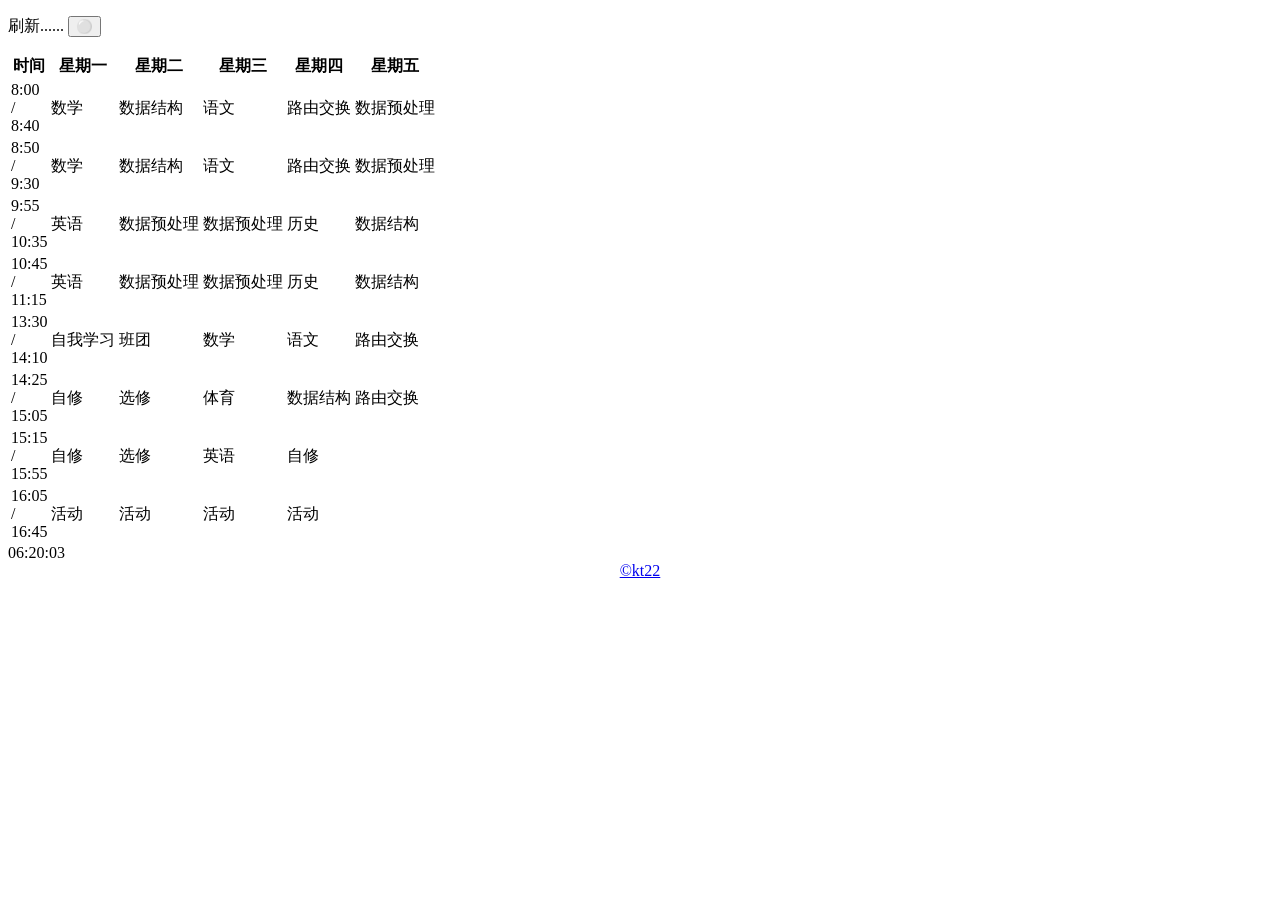
==== index.html @ 739aa8a9 "Update index.html" ====
<!DOCTYPE html>
<html>
	<head>
		<meta charset="utf-8" />
		<meta name="viewport" content="width=device-width, initial-scale=0.9, minimum-scale=0.5, maximum-scale=2.0, user-scalable=yes" /> 

		<title>课程表</title>
		<link rel="stylesheet" href="css/1.css">
		<link rel="icon" href="img/spider-logo 拷贝.png">
		<script src="js/classsche.js"></script>
		
		
		
	</head>
	<body>
		
		<div id="round">
			<div id="fontz"  ">
				    <p id="hitokoto"><span id="sx">刷新......</span>

<button id="fetchButton" onclick="fetchDataAndUpdateContent()">⚪</button></p>
					 

			</div>
		</div>
		<table>
			<thead>
				<tr>
					<th>时间</th>
					<th>星期一</th>
					<th>星期二</th>
					<th>星期三</th>
					<th>星期四</th>
					<th>星期五</th>
					
				</tr>
				<tr>
					<td class="time">8:00 <br />/<br>8:40</td>
					<td class="math">数学</td>
					<td class="java">数据结构</td>
					<td class="chinese" id="a2">语文</td>
					<td class="lan">路由交换</td>
					<td class="sql" id="a3">数据预处理</td>
				</tr>
				<tr>
					<td class="time">8:50<br />/<br>9:30</td>
					<td class="math">数学</td>
					<td class="java">数据结构</td>
					<td class="chinese" id="a2">语文</td>
					<td class="lan">路由交换</td>
					<td class="sql" id="a3">数据预处理</td>
				</tr>
				
				<tr>
					<td class="time"> 9:55 <br />/ <br />10:35</td>
					<td class="english">英语</td>
					<td class="sql" id="a3">数据预处理</td>
					<td class="sql" id="a3">数据预处理</td>
					<td class="history">历史</td>
					<td class="java">数据结构</td>
				</tr>
				
				<tr>
					<td class="time" id="noon">10:45 <br />/  <br>11:15</td>
					<td class="english">英语</td>
					<td class="sql" id="a3">数据预处理</td>
					<td class="sql" id="a3">数据预处理</td>
					<td class="history">历史</td>
					<td class="java">数据结构</td>
				</tr>
				
				<tr>
					<td class="time">13:30 <br />/ <br /> 14:10</td>
					<td class="web" id="a1">自我学习</td>
					<td class="fl">班团</td>
					<td class="math">数学</td>
					<td class="chinese" id="a2">语文</td>
					<td class="lan">路由交换</td>
				</tr>
				<tr>
					<td class="time">14:25 <br />/ <br> 15:05</td>
					<td class="zixiu">自修</td>
					<td class="fl">选修</td>
					<td class="pe">体育</td>
					<td class="java">数据结构</td>
					<td class="lan">路由交换</td>
				</tr>
				<tr>
					<td class="time">15:15 <br>/<br>15:55</td>
					<td class="zixiu">自修</td>
					<td class="classactive">选修</td>
					<td class="english">英语</td>
					<td class="zixiu">自修</td>
				</tr>
				<tr>
					<td class="time">16:05 <br>/<br>16:45</td>
					<td class="active">活动</td>
					<td class="active">活动</td>
					<td class="active">活动</td>
					<td class="active">活动</td>
				</tr>
			</thead>
		</table>
		
		<div id="times">
			<script>
				function updateClock() {
				  var now = new Date();
				  var hours = now.getHours();
				  var minutes = now.getMinutes();
				  var seconds = now.getSeconds();
				  
				  document.getElementById('times').textContent = formatTime(hours) + ":" + formatTime(minutes) + ":" + formatTime(seconds);
				}
				
				function formatTime(time) {
				  return time < 10 ? "0" + time : time;
				}
				
				setInterval(updateClock, 1000);
			</script>
		</div>
		<div id="ban" align = "center">
			<a href="https://github.com/nhege/sc" onmouseover="hideUrl(this)">&copy;kt22</a>
			
			
		</div>
	</body>
</html>
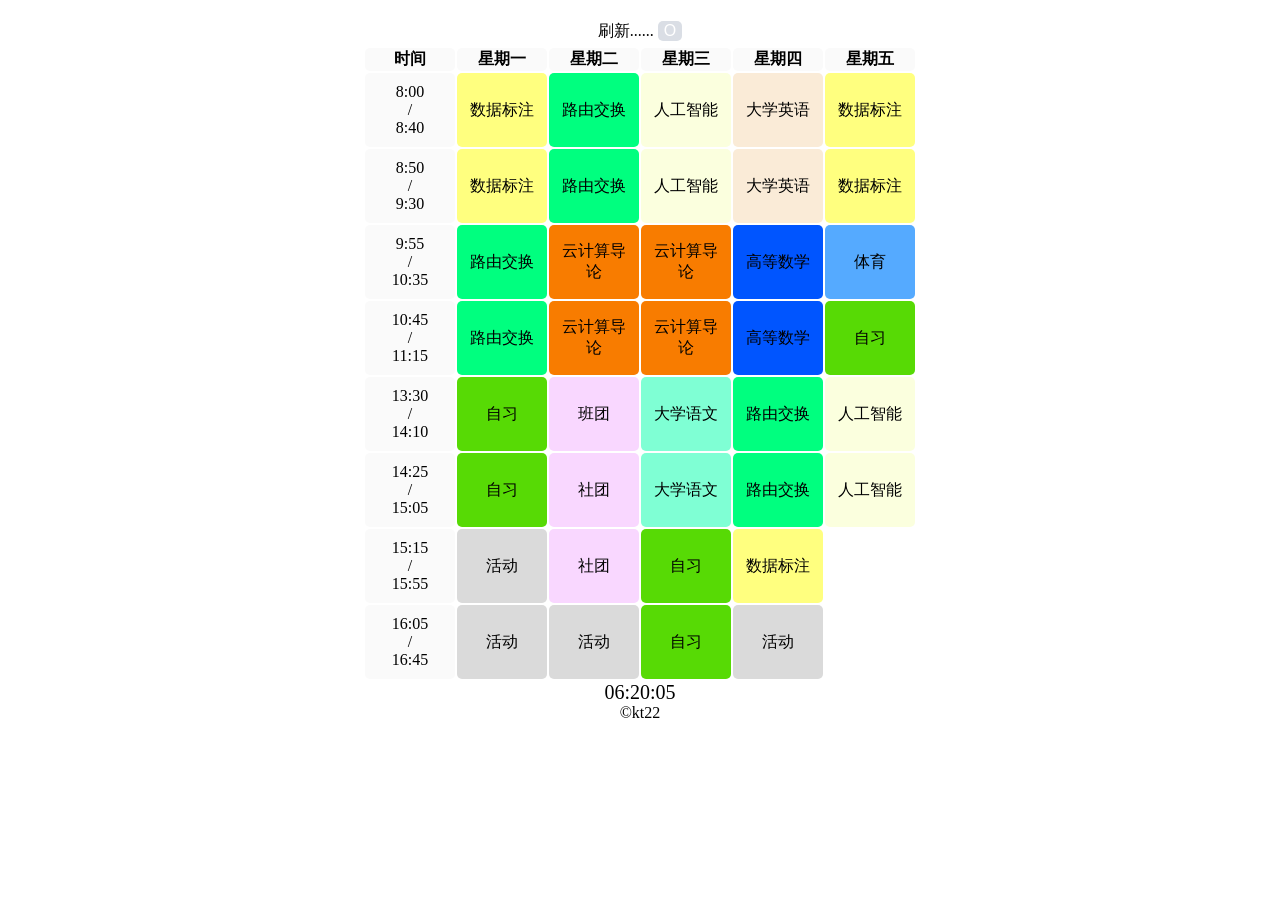
==== commit 2f6fd977: "1 1" ====
--- a/index.html
+++ b/index.html
@@ -18,7 +18,7 @@
 			<div id="fontz"  ">
 				    <p id="hitokoto"><span id="sx">刷新......</span>
 
-<button id="fetchButton" onclick="fetchDataAndUpdateContent()">⚪</button></p>
+<button id="fetchButton" onclick="fetchDataAndUpdateContent()">O</button></p>
 					 
 
 			</div>
@@ -36,67 +36,67 @@
 				</tr>
 				<tr>
 					<td class="time">8:00 <br />/<br>8:40</td>
-					<td class="math">数学</td>
-					<td class="java">数据结构</td>
-					<td class="chinese" id="a2">语文</td>
+					<td class="cache">数据标注</td>
 					<td class="lan">路由交换</td>
-					<td class="sql" id="a3">数据预处理</td>
+					<td class="ai" id="a2">人工智能</td>
+					<td class="english">大学英语</td>
+					<td class="cache" id="a3">数据标注</td>
 				</tr>
 				<tr>
 					<td class="time">8:50<br />/<br>9:30</td>
-					<td class="math">数学</td>
-					<td class="java">数据结构</td>
-					<td class="chinese" id="a2">语文</td>
+					<td class="cache">数据标注</td>
 					<td class="lan">路由交换</td>
-					<td class="sql" id="a3">数据预处理</td>
+					<td class="ai" id="a2">人工智能</td>
+					<td class="english">大学英语</td>
+					<td class="cache" id="a3">数据标注</td>
 				</tr>
 				
 				<tr>
 					<td class="time"> 9:55 <br />/ <br />10:35</td>
-					<td class="english">英语</td>
-					<td class="sql" id="a3">数据预处理</td>
-					<td class="sql" id="a3">数据预处理</td>
-					<td class="history">历史</td>
-					<td class="java">数据结构</td>
+					<td class="lan">路由交换</td>
+					<td class="aws" id="a3">云计算导论</td>
+					<td class="aws" id="a3">云计算导论</td>
+					<td class="math">高等数学</td>
+					<td class="pe">体育</td>
 				</tr>
 				
 				<tr>
 					<td class="time" id="noon">10:45 <br />/  <br>11:15</td>
-					<td class="english">英语</td>
-					<td class="sql" id="a3">数据预处理</td>
-					<td class="sql" id="a3">数据预处理</td>
-					<td class="history">历史</td>
-					<td class="java">数据结构</td>
+					<td class="lan">路由交换</td>
+					<td class="aws" id="a3">云计算导论</td>
+					<td class="aws" id="a3">云计算导论</td>
+					<td class="math">高等数学</td>
+					<td class="zixiu">自习</td>
 				</tr>
 				
 				<tr>
 					<td class="time">13:30 <br />/ <br /> 14:10</td>
-					<td class="web" id="a1">自我学习</td>
+					<td class="zixiu" id="a1">自习</td>
 					<td class="fl">班团</td>
-					<td class="math">数学</td>
-					<td class="chinese" id="a2">语文</td>
-					<td class="lan">路由交换</td>
+					<td class="chinese">大学语文</td>
+					<td class="lan" id="a2">路由交换</td>
+					<td class="ai">人工智能</td>
 				</tr>
 				<tr>
 					<td class="time">14:25 <br />/ <br> 15:05</td>
-					<td class="zixiu">自修</td>
-					<td class="fl">选修</td>
-					<td class="pe">体育</td>
-					<td class="java">数据结构</td>
-					<td class="lan">路由交换</td>
+					<td class="zixiu" id="a1">自习</td>
+					<td class="fl">社团</td>
+					<td class="chinese">大学语文</td>
+					<td class="lan" id="a2">路由交换</td>
+					<td class="ai">人工智能</td>
 				</tr>
 				<tr>
 					<td class="time">15:15 <br>/<br>15:55</td>
-					<td class="zixiu">自修</td>
-					<td class="classactive">选修</td>
-					<td class="english">英语</td>
-					<td class="zixiu">自修</td>
+					<td class="active">活动</td>
+					<td class="fl">社团</td>
+					<td class="zixiu">自习</td>
+					<td class="cache">数据标注</td>
 				</tr>
 				<tr>
 					<td class="time">16:05 <br>/<br>16:45</td>
 					<td class="active">活动</td>
 					<td class="active">活动</td>
-					<td class="active">活动</td>
+					<td class="zixiu">自习</td>
 					<td class="active">活动</td>
 				</tr>
 			</thead>
@@ -121,7 +121,7 @@
 			</script>
 		</div>
 		<div id="ban" align = "center">
-			<a href="https://github.com/nhege/sc" onmouseover="hideUrl(this)">&copy;kt22</a>
+			<a href="https://github.com/nhege/xiaoxu" onmouseover="hideUrl(this)">&copy;kt22</a>
 			
 			
 		</div>
--- a/css/1.css
+++ b/css/1.css
@@ -0,0 +1,120 @@
+td{
+	
+	padding: 10px;
+	text-align: center;
+	width: 70px;
+	border-radius: 5px;
+	font-family: "微软雅黑";
+	font-weight: 500;
+	
+}
+th{
+	background-color: #fafafa;
+	border-radius: 5px;
+}
+.time{
+	background-color: #fafafa;
+	transform: none;
+}
+table{
+	margin: auto;
+	
+	
+}
+td:nth-child(n+2):hover{
+	transform: scale(1.2);
+	transition-duration: 200ms;
+	color: #2b2b2b;
+}
+.web{
+	background-color: aqua;
+}
+.lan{
+	background-color: #00ff7f;
+}
+.english{
+	background-color: antiquewhite;
+}
+.chinese{
+	background-color: aquamarine;
+}
+.active{
+	background-color: #dadada;
+}
+.cache{
+	background-color: #ffff7f;
+}
+.fl{
+	background-color: #f9d7ff;
+}
+.classactive{
+	background-color: #aaffff;
+}
+.ai{
+	background-color: #fbffde;
+}
+.math{
+	background-color: #0055ff;
+}
+.pe{
+	background-color: #55aaff;
+}
+.aws{
+	background-color: #f87c00;
+}
+.zixiu{
+	background-color: #57da05;
+}
+#times{
+	text-align: center;
+	font-size: 20px;
+	
+}
+button{
+	border: 0;
+	outline: none;
+	background-color: transparent;
+	font-weight: 500;
+	font-size: 16px;
+}
+#round{
+	width: 100%;
+	height: 30px;
+	line-height: 30px;
+	border-radius: 5px;
+
+	
+}
+#fontz{
+	
+	white-space: nowrap;
+	width: max-content;
+	margin: auto;
+}
+a{
+	text-decoration: none;
+	color: #000;
+}
+/* 按钮基本样式 */
+#fetchButton {
+    
+    font-size: 16px; /* 文本大小 */
+    color: white; /* 文本颜色 */
+    background-color: #dadee5; /* 背景颜色 */
+    border: none; /* 移除边框 */
+    border-radius: 5px; /* 边角圆滑度 */
+    cursor: pointer; /* 鼠标悬停时指针形状 */
+    transition: background-color 0.3s ease; /* 背景色变化过渡效果 */
+	
+}
+
+/* 鼠标悬停于按钮上时的样式 */
+#fetchButton:hover {
+    background-color: #9d9d9d; /* 深蓝色背景 */
+}
+
+/* 按钮被按下时的样式 */
+#fetchButton:active {
+    background-color: #5e5e5e; /* 更深蓝色背景 */
+    transform: translateY(2px); /* 按钮轻微下移，增加点击感 */
+}
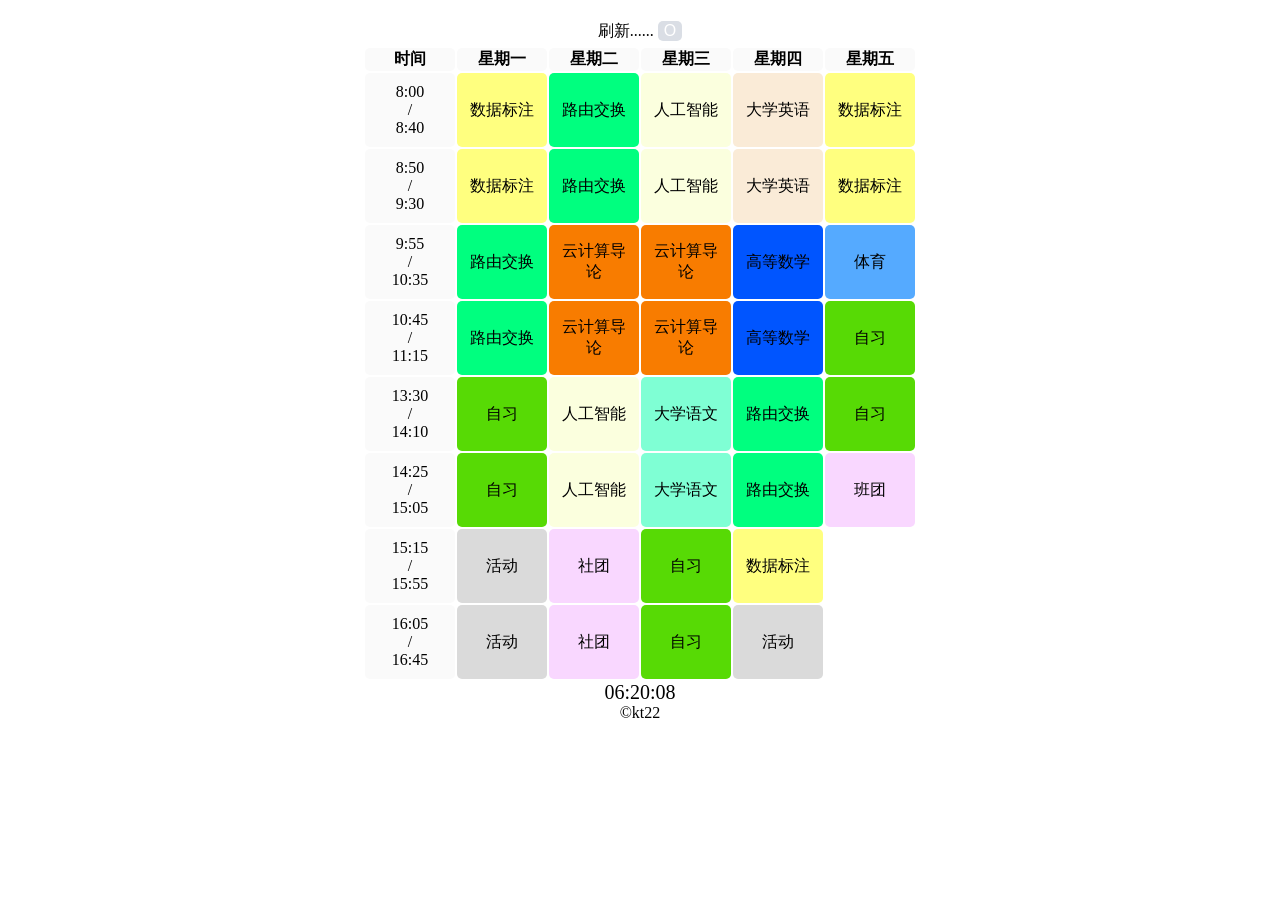
==== commit 44586454: "Add files via upload" ====
--- a/index.html
+++ b/index.html
@@ -16,10 +16,10 @@
 		
 		<div id="round">
 			<div id="fontz"  ">
-				    <p id="hitokoto"><span id="sx">刷新......</span>
-
+				    <p id="hitokoto"><span id="sx">刷新......</span>
+
 <button id="fetchButton" onclick="fetchDataAndUpdateContent()">O</button></p>
-					 
+					 
 
 			</div>
 		</div>
@@ -72,18 +72,18 @@
 				<tr>
 					<td class="time">13:30 <br />/ <br /> 14:10</td>
 					<td class="zixiu" id="a1">自习</td>
-					<td class="fl">班团</td>
+					<td class="ai">人工智能</td>
 					<td class="chinese">大学语文</td>
 					<td class="lan" id="a2">路由交换</td>
-					<td class="ai">人工智能</td>
+					<td class="zixiu">自习</td>
 				</tr>
 				<tr>
 					<td class="time">14:25 <br />/ <br> 15:05</td>
 					<td class="zixiu" id="a1">自习</td>
-					<td class="fl">社团</td>
+					<td class="ai">人工智能</td>
 					<td class="chinese">大学语文</td>
 					<td class="lan" id="a2">路由交换</td>
-					<td class="ai">人工智能</td>
+					<td class="fl">班团</td>
 				</tr>
 				<tr>
 					<td class="time">15:15 <br>/<br>15:55</td>
@@ -95,7 +95,7 @@
 				<tr>
 					<td class="time">16:05 <br>/<br>16:45</td>
 					<td class="active">活动</td>
-					<td class="active">活动</td>
+					<td class="fl">社团</td>
 					<td class="zixiu">自习</td>
 					<td class="active">活动</td>
 				</tr>
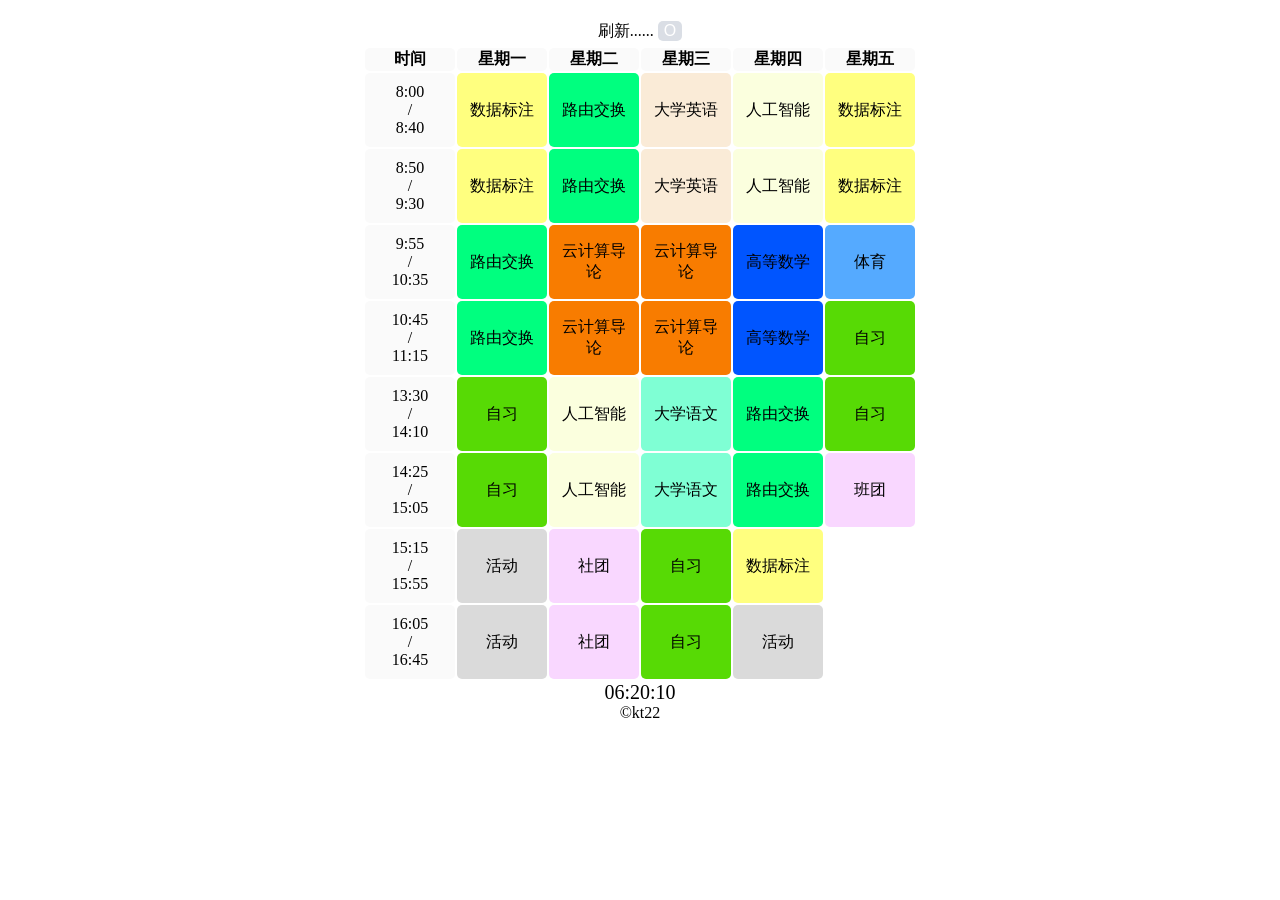
==== commit cc56e91b: "Update index.html 1" ====
--- a/index.html
+++ b/index.html
@@ -16,10 +16,10 @@
 		
 		<div id="round">
 			<div id="fontz"  ">
-				    <p id="hitokoto"><span id="sx">刷新......</span>
-
+				    <p id="hitokoto"><span id="sx">刷新......</span>
+
 <button id="fetchButton" onclick="fetchDataAndUpdateContent()">O</button></p>
-					 
+					 
 
 			</div>
 		</div>
@@ -38,16 +38,16 @@
 					<td class="time">8:00 <br />/<br>8:40</td>
 					<td class="cache">数据标注</td>
 					<td class="lan">路由交换</td>
-					<td class="ai" id="a2">人工智能</td>
-					<td class="english">大学英语</td>
+					<td class="english" id="a2">大学英语</td>
+					<td class="ai">人工智能</td>
 					<td class="cache" id="a3">数据标注</td>
 				</tr>
 				<tr>
 					<td class="time">8:50<br />/<br>9:30</td>
 					<td class="cache">数据标注</td>
 					<td class="lan">路由交换</td>
-					<td class="ai" id="a2">人工智能</td>
-					<td class="english">大学英语</td>
+					<td class="english" id="a2">大学英语</td>
+					<td class="ai">人工智能</td>
 					<td class="cache" id="a3">数据标注</td>
 				</tr>
 				
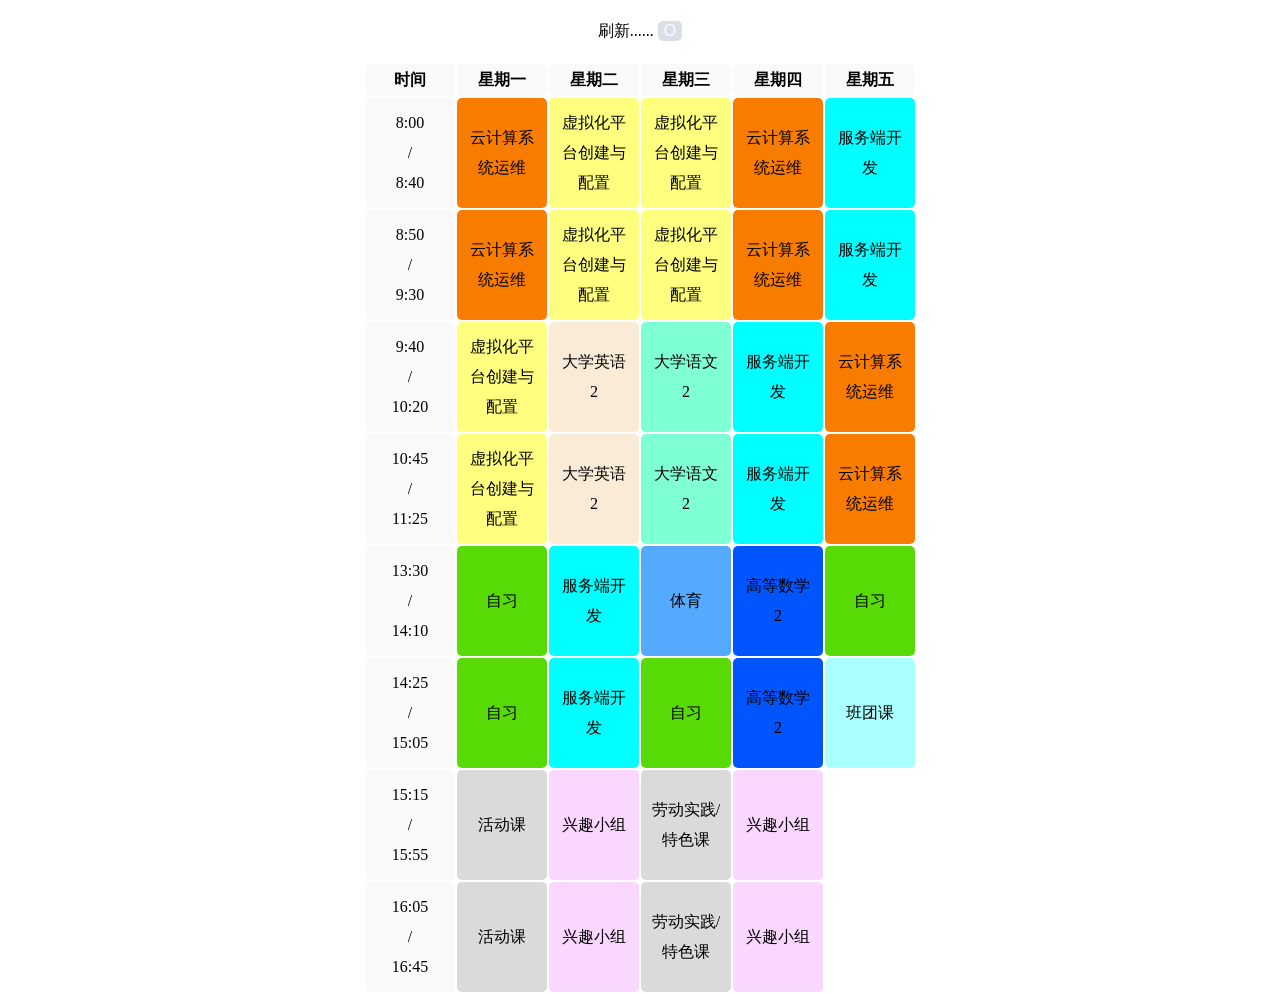
==== commit 739d7ae3: "Add files via upload" ====
--- a/index.html
+++ b/index.html
@@ -8,13 +8,10 @@
 		<link rel="stylesheet" href="css/1.css">
 		<link rel="icon" href="img/spider-logo 拷贝.png">
 		<script src="js/classsche.js"></script>
-		
-		
-		
 	</head>
 	<body>
-		
-		<div id="round">
+	
+	<div id="round">
 			<div id="fontz"  ">
 				    <p id="hitokoto"><span id="sx">刷新......</span>
 
@@ -22,7 +19,6 @@
 					 
 
 			</div>
-		</div>
 		<table>
 			<thead>
 				<tr>
@@ -32,98 +28,70 @@
 					<th>星期三</th>
 					<th>星期四</th>
 					<th>星期五</th>
-					
 				</tr>
 				<tr>
 					<td class="time">8:00 <br />/<br>8:40</td>
-					<td class="cache">数据标注</td>
-					<td class="lan">路由交换</td>
-					<td class="english" id="a2">大学英语</td>
-					<td class="ai">人工智能</td>
-					<td class="cache" id="a3">数据标注</td>
+					<td class="aws">云计算系统运维</td>
+					<td class="cache">虚拟化平台创建与配置</td>
+					<td class="cache">虚拟化平台创建与配置</td>
+					<td class="aws">云计算系统运维</td>
+					<td class="web">服务端开发</td>
 				</tr>
 				<tr>
 					<td class="time">8:50<br />/<br>9:30</td>
-					<td class="cache">数据标注</td>
-					<td class="lan">路由交换</td>
-					<td class="english" id="a2">大学英语</td>
-					<td class="ai">人工智能</td>
-					<td class="cache" id="a3">数据标注</td>
+					<td class="aws">云计算系统运维</td>
+					<td class="cache">虚拟化平台创建与配置</td>
+					<td class="cache">虚拟化平台创建与配置</td>
+					<td class="aws">云计算系统运维</td>
+					<td class="web">服务端开发</td>
 				</tr>
-				
 				<tr>
-					<td class="time"> 9:55 <br />/ <br />10:35</td>
-					<td class="lan">路由交换</td>
-					<td class="aws" id="a3">云计算导论</td>
-					<td class="aws" id="a3">云计算导论</td>
-					<td class="math">高等数学</td>
+					<td class="time">9:40 <br />/ <br />10:20</td>
+					<td class="cache">虚拟化平台创建与配置</td>
+					<td class="english">大学英语 2</td>
+					<td class="chinese">大学语文 2</td>
+					<td class="web">服务端开发</td>
+					<td class="aws">云计算系统运维</td>
+				</tr>
+				<tr>
+					<td class="time">10:45 <br />/  <br>11:25</td>
+					<td class="cache">虚拟化平台创建与配置</td>
+					<td class="english">大学英语 2</td>
+					<td class="chinese">大学语文 2</td>
+					<td class="web">服务端开发</td>
+					<td class="aws">云计算系统运维</td>
+				</tr>
+				<tr>
+					<td class="time">13:30 <br />/ <br />14:10</td>
+					<td class="zixiu">自习</td>
+					<td class="web">服务端开发</td>
 					<td class="pe">体育</td>
-				</tr>
-				
-				<tr>
-					<td class="time" id="noon">10:45 <br />/  <br>11:15</td>
-					<td class="lan">路由交换</td>
-					<td class="aws" id="a3">云计算导论</td>
-					<td class="aws" id="a3">云计算导论</td>
-					<td class="math">高等数学</td>
-					<td class="zixiu">自习</td>
-				</tr>
-				
-				<tr>
-					<td class="time">13:30 <br />/ <br /> 14:10</td>
-					<td class="zixiu" id="a1">自习</td>
-					<td class="ai">人工智能</td>
-					<td class="chinese">大学语文</td>
-					<td class="lan" id="a2">路由交换</td>
+					<td class="math">高等数学 2</td>
 					<td class="zixiu">自习</td>
 				</tr>
 				<tr>
 					<td class="time">14:25 <br />/ <br> 15:05</td>
-					<td class="zixiu" id="a1">自习</td>
-					<td class="ai">人工智能</td>
-					<td class="chinese">大学语文</td>
-					<td class="lan" id="a2">路由交换</td>
-					<td class="fl">班团</td>
+					<td class="zixiu">自习</td>
+					<td class="web">服务端开发</td>
+					<td class="zixiu">自习</td>
+					<td class="math">高等数学 2</td>
+					<td class="classactive">班团课</td>
 				</tr>
 				<tr>
 					<td class="time">15:15 <br>/<br>15:55</td>
-					<td class="active">活动</td>
-					<td class="fl">社团</td>
-					<td class="zixiu">自习</td>
-					<td class="cache">数据标注</td>
+					<td class="active">活动课</td>
+					<td class="fl">兴趣小组</td>
+					<td class="active">劳动实践/特色课</td>
+					<td class="fl">兴趣小组</td>
 				</tr>
 				<tr>
 					<td class="time">16:05 <br>/<br>16:45</td>
-					<td class="active">活动</td>
-					<td class="fl">社团</td>
-					<td class="zixiu">自习</td>
-					<td class="active">活动</td>
+					<td class="active">活动课</td>
+					<td class="fl">兴趣小组</td>
+					<td class="active">劳动实践/特色课</td>
+					<td class="fl">兴趣小组</td>
 				</tr>
 			</thead>
 		</table>
-		
-		<div id="times">
-			<script>
-				function updateClock() {
-				  var now = new Date();
-				  var hours = now.getHours();
-				  var minutes = now.getMinutes();
-				  var seconds = now.getSeconds();
-				  
-				  document.getElementById('times').textContent = formatTime(hours) + ":" + formatTime(minutes) + ":" + formatTime(seconds);
-				}
-				
-				function formatTime(time) {
-				  return time < 10 ? "0" + time : time;
-				}
-				
-				setInterval(updateClock, 1000);
-			</script>
-		</div>
-		<div id="ban" align = "center">
-			<a href="https://github.com/nhege/xiaoxu" onmouseover="hideUrl(this)">&copy;kt22</a>
-			
-			
-		</div>
 	</body>
 </html>
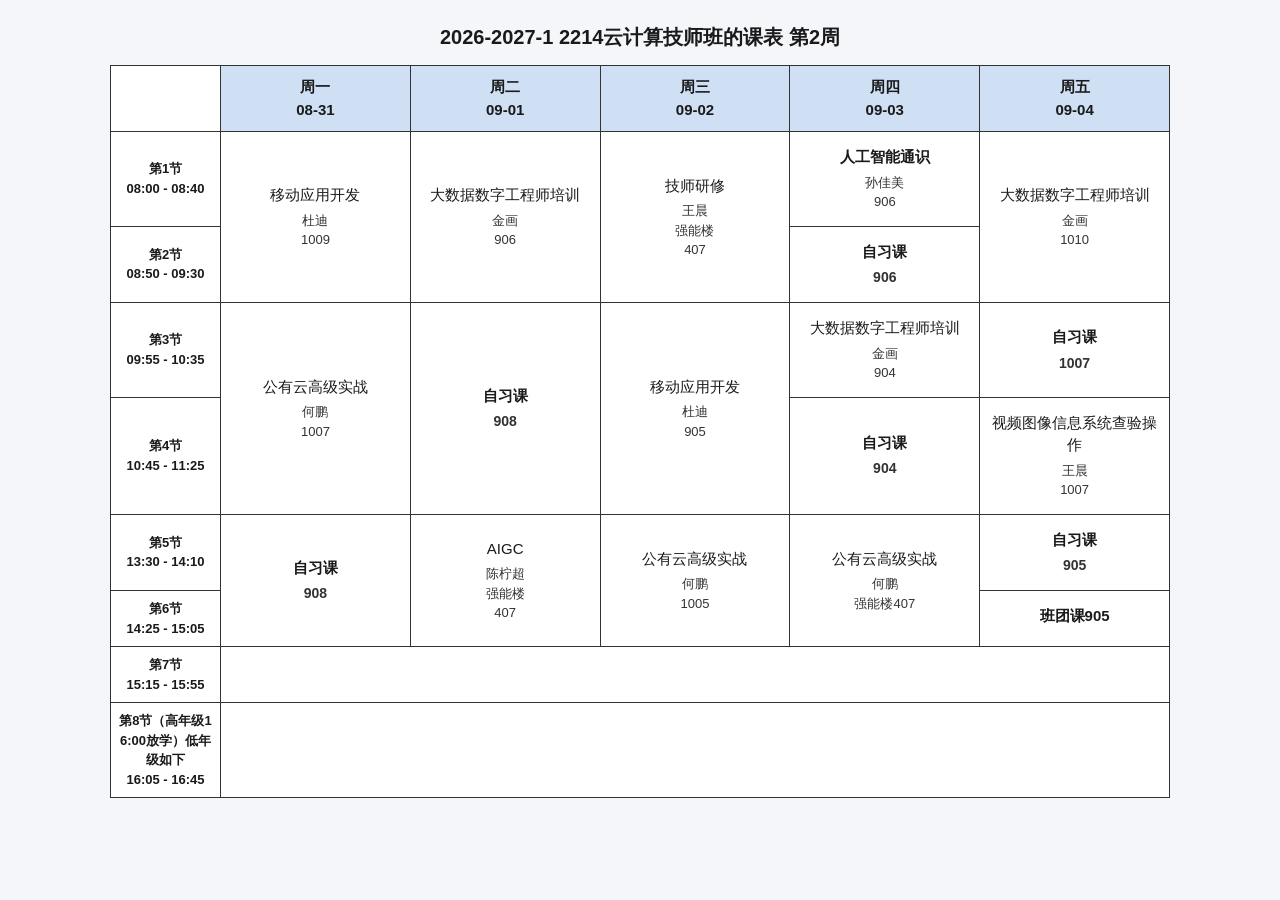
==== commit 7a416aa3: "Rename 课表.html to index.html" ====
--- a/index.html
+++ b/index.html
@@ -1,97 +1,203 @@
-<!DOCTYPE html>
-<html>
-	<head>
-		<meta charset="utf-8" />
-		<meta name="viewport" content="width=device-width, initial-scale=0.9, minimum-scale=0.5, maximum-scale=2.0, user-scalable=yes" /> 
-
-		<title>课程表</title>
-		<link rel="stylesheet" href="css/1.css">
-		<link rel="icon" href="img/spider-logo 拷贝.png">
-		<script src="js/classsche.js"></script>
-	</head>
-	<body>
-	
-	<div id="round">
-			<div id="fontz"  ">
-				    <p id="hitokoto"><span id="sx">刷新......</span>
-
-<button id="fetchButton" onclick="fetchDataAndUpdateContent()">O</button></p>
-					 
-
-			</div>
-		<table>
-			<thead>
-				<tr>
-					<th>时间</th>
-					<th>星期一</th>
-					<th>星期二</th>
-					<th>星期三</th>
-					<th>星期四</th>
-					<th>星期五</th>
-				</tr>
-				<tr>
-					<td class="time">8:00 <br />/<br>8:40</td>
-					<td class="aws">云计算系统运维</td>
-					<td class="cache">虚拟化平台创建与配置</td>
-					<td class="cache">虚拟化平台创建与配置</td>
-					<td class="aws">云计算系统运维</td>
-					<td class="web">服务端开发</td>
-				</tr>
-				<tr>
-					<td class="time">8:50<br />/<br>9:30</td>
-					<td class="aws">云计算系统运维</td>
-					<td class="cache">虚拟化平台创建与配置</td>
-					<td class="cache">虚拟化平台创建与配置</td>
-					<td class="aws">云计算系统运维</td>
-					<td class="web">服务端开发</td>
-				</tr>
-				<tr>
-					<td class="time">9:40 <br />/ <br />10:20</td>
-					<td class="cache">虚拟化平台创建与配置</td>
-					<td class="english">大学英语 2</td>
-					<td class="chinese">大学语文 2</td>
-					<td class="web">服务端开发</td>
-					<td class="aws">云计算系统运维</td>
-				</tr>
-				<tr>
-					<td class="time">10:45 <br />/  <br>11:25</td>
-					<td class="cache">虚拟化平台创建与配置</td>
-					<td class="english">大学英语 2</td>
-					<td class="chinese">大学语文 2</td>
-					<td class="web">服务端开发</td>
-					<td class="aws">云计算系统运维</td>
-				</tr>
-				<tr>
-					<td class="time">13:30 <br />/ <br />14:10</td>
-					<td class="zixiu">自习</td>
-					<td class="web">服务端开发</td>
-					<td class="pe">体育</td>
-					<td class="math">高等数学 2</td>
-					<td class="zixiu">自习</td>
-				</tr>
-				<tr>
-					<td class="time">14:25 <br />/ <br> 15:05</td>
-					<td class="zixiu">自习</td>
-					<td class="web">服务端开发</td>
-					<td class="zixiu">自习</td>
-					<td class="math">高等数学 2</td>
-					<td class="classactive">班团课</td>
-				</tr>
-				<tr>
-					<td class="time">15:15 <br>/<br>15:55</td>
-					<td class="active">活动课</td>
-					<td class="fl">兴趣小组</td>
-					<td class="active">劳动实践/特色课</td>
-					<td class="fl">兴趣小组</td>
-				</tr>
-				<tr>
-					<td class="time">16:05 <br>/<br>16:45</td>
-					<td class="active">活动课</td>
-					<td class="fl">兴趣小组</td>
-					<td class="active">劳动实践/特色课</td>
-					<td class="fl">兴趣小组</td>
-				</tr>
-			</thead>
-		</table>
-	</body>
-</html>
+<!DOCTYPE html>
+<html lang="zh-CN">
+<head>
+<meta charset="UTF-8">
+<meta name="viewport" content="width=device-width, initial-scale=1.0">
+<title>2026-2027-1 课表</title>
+<style>
+  * { margin: 0; padding: 0; box-sizing: border-box; }
+  body {
+    font-family: "Microsoft YaHei", "PingFang SC", sans-serif;
+    background: #f5f6fa;
+    display: flex;
+    justify-content: center;
+    padding: 24px 12px;
+    color: #1a1a1a;
+  }
+  .wrap { width: 100%; max-width: 1060px; }
+  h1 {
+    text-align: center;
+    font-size: 20px;
+    font-weight: 600;
+    margin-bottom: 14px;
+  }
+  table {
+    width: 100%;
+    border-collapse: collapse;
+    background: #fff;
+    table-layout: fixed;
+  }
+  th, td {
+    border: 1px solid #333;
+    text-align: center;
+    vertical-align: middle;
+    padding: 8px 6px;
+    font-size: 14px;
+    line-height: 1.5;
+    word-break: break-all;
+  }
+  thead th {
+    background: #cfe0f5;
+    font-weight: 600;
+    font-size: 15px;
+    padding: 10px 6px;
+  }
+  .period {
+    width: 110px;
+    background: #fff;
+    font-weight: 600;
+    font-size: 13px;
+  }
+  .course { padding: 14px 8px; }
+  .course .name { font-size: 15px; margin-bottom: 4px; }
+  .course .teacher { font-size: 13px; color: #333; }
+  .course .room { font-size: 13px; color: #333; }
+  .course .room.b { font-weight: 700; font-size: 14px; }
+  .course .t { font-weight: 700; }
+  .empty { background: #fff; }
+</style>
+</head>
+<body>
+<div class="wrap">
+  <h1>2026-2027-1 2214云计算技师班的课表 第2周</h1>
+  <table>
+    <thead>
+      <tr>
+        <th class="period"></th>
+        <th>周一<br>08-31</th>
+        <th>周二<br>09-01</th>
+        <th>周三<br>09-02</th>
+        <th>周四<br>09-03</th>
+        <th>周五<br>09-04</th>
+      </tr>
+    </thead>
+    <tbody>
+      <!-- 第1节 / 第2节 -->
+      <tr>
+        <td class="period">第1节<br>08:00 - 08:40</td>
+        <td class="course" rowspan="2">
+          <div class="name">移动应用开发</div>
+          <div class="teacher">杜迪</div>
+          <div class="room">1009</div>
+        </td>
+        <td class="course" rowspan="2">
+          <div class="name">大数据数字工程师培训</div>
+          <div class="teacher">金画</div>
+          <div class="room">906</div>
+        </td>
+        <td class="course" rowspan="2">
+          <div class="name">技师研修</div>
+          <div class="teacher">王晨</div>
+          <div class="teacher">强能楼</div>
+          <div class="room">407</div>
+        </td>
+        <td class="course">
+          <div class="name t">人工智能通识</div>
+          <div class="teacher">孙佳美</div>
+          <div class="room">906</div>
+        </td>
+        <td class="course" rowspan="2">
+          <div class="name">大数据数字工程师培训</div>
+          <div class="teacher">金画</div>
+          <div class="room">1010</div>
+        </td>
+      </tr>
+      <tr>
+        <td class="period">第2节<br>08:50 - 09:30</td>
+        <td class="course">
+          <div class="name t">自习课</div>
+          <div class="room b">906</div>
+        </td>
+      </tr>
+
+      <!-- 第3节 / 第4节 -->
+      <tr>
+        <td class="period">第3节<br>09:55 - 10:35</td>
+        <td class="course" rowspan="2">
+          <div class="name">公有云高级实战</div>
+          <div class="teacher">何鹏</div>
+          <div class="room">1007</div>
+        </td>
+        <td class="course" rowspan="2">
+          <div class="name t">自习课</div>
+          <div class="room b">908</div>
+        </td>
+        <td class="course" rowspan="2">
+          <div class="name">移动应用开发</div>
+          <div class="teacher">杜迪</div>
+          <div class="room">905</div>
+        </td>
+        <td class="course">
+          <div class="name">大数据数字工程师培训</div>
+          <div class="teacher">金画</div>
+          <div class="room">904</div>
+        </td>
+        <td class="course">
+          <div class="name t">自习课</div>
+          <div class="room b">1007</div>
+        </td>
+      </tr>
+      <tr>
+        <td class="period">第4节<br>10:45 - 11:25</td>
+        <td class="course">
+          <div class="name t">自习课</div>
+          <div class="room b">904</div>
+        </td>
+        <td class="course">
+          <div class="name">视频图像信息系统查验操作</div>
+          <div class="teacher">王晨</div>
+          <div class="room">1007</div>
+        </td>
+      </tr>
+
+      <!-- 第5节 / 第6节 -->
+      <tr>
+        <td class="period">第5节<br>13:30 - 14:10</td>
+        <td class="course" rowspan="2">
+          <div class="name t">自习课</div>
+          <div class="room b">908</div>
+        </td>
+        <td class="course" rowspan="2">
+          <div class="name">AIGC</div>
+          <div class="teacher">陈柠超</div>
+          <div class="teacher">强能楼</div>
+          <div class="room">407</div>
+        </td>
+        <td class="course" rowspan="2">
+          <div class="name">公有云高级实战</div>
+          <div class="teacher">何鹏</div>
+          <div class="room">1005</div>
+        </td>
+        <td class="course" rowspan="2">
+          <div class="name">公有云高级实战</div>
+          <div class="teacher">何鹏</div>
+          <div class="teacher">强能楼407</div>
+        </td>
+        <td class="course">
+          <div class="name t">自习课</div>
+          <div class="room b">905</div>
+        </td>
+      </tr>
+      <tr>
+        <td class="period">第6节<br>14:25 - 15:05</td>
+        <td class="course">
+          <div class="name t">班团课905</div>
+        </td>
+      </tr>
+
+      <!-- 第7节 -->
+      <tr>
+        <td class="period">第7节<br>15:15 - 15:55</td>
+        <td class="empty" colspan="5"></td>
+      </tr>
+
+      <!-- 第8节 -->
+      <tr>
+        <td class="period">第8节（高年级16:00放学）低年级如下<br>16:05 - 16:45</td>
+        <td class="empty" colspan="5"></td>
+      </tr>
+    </tbody>
+  </table>
+</div>
+</body>
+</html>
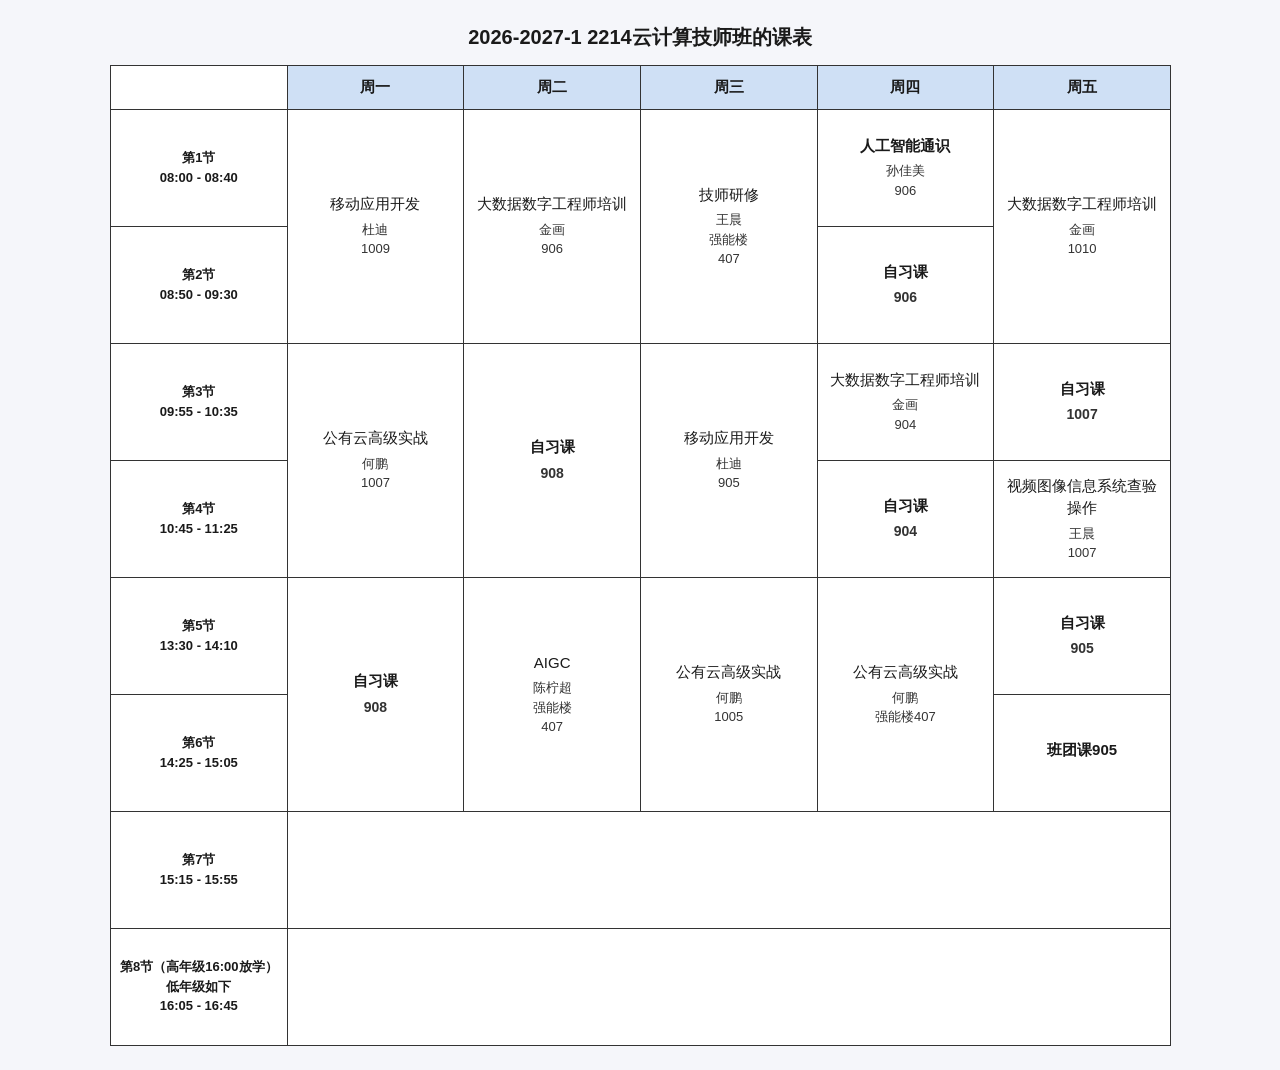
==== commit 9558ca07: "Rename 课表.html to index.html" ====
--- a/index.html
+++ b/index.html
@@ -43,7 +43,6 @@
     padding: 10px 6px;
   }
   .period {
-    width: 110px;
     background: #fff;
     font-weight: 600;
     font-size: 13px;
@@ -55,20 +54,28 @@
   .course .room.b { font-weight: 700; font-size: 14px; }
   .course .t { font-weight: 700; }
   .empty { background: #fff; }
+  /* 手柄默认透明隐藏，悬停到边线附近时光标变为对应方向的拉伸箭头 */
+  td, th { position: relative; }
+  .rs-handle { position: absolute; z-index: 5; touch-action: none; }
+  .rs-handle.e { top: 0; right: -5px; width: 11px; height: 100%; cursor: ew-resize; }
+  .rs-handle.s { bottom: -5px; left: 0; width: 100%; height: 11px; cursor: ns-resize; }
+  .rs-handle.se { right: -5px; bottom: -5px; width: 15px; height: 15px; cursor: nwse-resize; }
+  body.resizing { user-select: none; cursor: inherit; }
+  .rs-line { position: fixed; z-index: 99; background: #4a90d9; pointer-events: none; display: none; }
 </style>
 </head>
 <body>
 <div class="wrap">
-  <h1>2026-2027-1 2214云计算技师班的课表 第2周</h1>
+  <h1>2026-2027-1 2214云计算技师班的课表</h1>
   <table>
     <thead>
       <tr>
         <th class="period"></th>
-        <th>周一<br>08-31</th>
-        <th>周二<br>09-01</th>
-        <th>周三<br>09-02</th>
-        <th>周四<br>09-03</th>
-        <th>周五<br>09-04</th>
+        <th>周一</th>
+        <th>周二</th>
+        <th>周三</th>
+        <th>周四</th>
+        <th>周五</th>
       </tr>
     </thead>
     <tbody>
@@ -199,5 +206,106 @@
     </tbody>
   </table>
 </div>
+<script>
+(function () {
+  const table = document.querySelector('table');
+  const rows = table.rows;
+
+  // 统一初始尺寸：所有列等宽；正文行统一为内容所需的最大行高（跨两节的格子即为两倍行高，也相互统一）
+  const nCols = [...rows[0].cells].reduce((s, c) => s + c.colSpan, 0);
+  const colW = table.clientWidth / nCols;
+  const cg = document.createElement('colgroup');
+  for (let i = 0; i < nCols; i++) {
+    const c = document.createElement('col');
+    c.style.width = colW + 'px';
+    cg.appendChild(c);
+  }
+  table.insertBefore(cg, table.firstChild);
+  const colEls = cg.children;
+
+  // 列宽生效后按内容测出统一行高，固定为像素值（作为拖拽的基础），再给每个格子加 右边(e) / 下边(s) / 右下角(se) 手柄
+  let headH = 0, bodyH = 0;
+  for (const tr of rows) {
+    const h = tr.getBoundingClientRect().height;
+    if (tr.parentElement.tagName === 'THEAD') headH = Math.max(headH, h);
+    else bodyH = Math.max(bodyH, h);
+  }
+  for (const tr of rows) {
+    tr.style.height = (tr.parentElement.tagName === 'THEAD' ? headH : bodyH) + 'px';
+    for (const cell of tr.cells) {
+      for (const dir of ['e', 's', 'se']) {
+        const h = document.createElement('div');
+        h.className = 'rs-handle ' + dir;
+        cell.appendChild(h);
+        h.addEventListener('pointerdown', e => startDrag(e, dir, cell));
+      }
+    }
+  }
+
+  const line = document.createElement('div');
+  line.className = 'rs-line';
+  document.body.appendChild(line);
+
+  function startDrag(e, dir, cell) {
+    e.preventDefault();
+    e.stopPropagation();
+    const startX = e.clientX, startY = e.clientY;
+
+    // 该格子跨越的列 / 行在全局的下标
+    let c0 = 0;
+    for (const c of cell.parentElement.cells) {
+      if (c === cell) break;
+      c0 += c.colSpan;
+    }
+    const colIdx = Array.from({length: cell.colSpan}, (_, i) => c0 + i);
+    const r0 = cell.parentElement.rowIndex;
+    const rowIdx = Array.from({length: cell.rowSpan}, (_, i) => r0 + i);
+
+    const startW = colIdx.map(i => parseFloat(colEls[i].style.width));
+    // 行高的下标：rowIndex 从 1（tbody 第一行）开始
+    const startHr = rowIdx.map(i => parseFloat(rows[i].style.height));
+
+    const minW = 40, minH = 30;
+    function onMove(ev) {
+      const dx = ev.clientX - startX, dy = ev.clientY - startY;
+      if (dir !== 's') {
+        // 宽度增量均摊到跨越的各列
+        colIdx.forEach((i, k) => {
+          colEls[i].style.width = Math.max(minW, startW[k] + dx / colIdx.length) + 'px';
+        });
+      }
+      if (dir !== 'e') {
+        rowIdx.forEach((i, k) => {
+          rows[i].style.height = Math.max(minH, startHr[k] + dy / rowIdx.length) + 'px';
+        });
+      }
+      // 显示参考线
+      const r = cell.getBoundingClientRect();
+      if (dir === 'e' || dir === 'se') {
+        line.style.left = r.right + 'px';
+        line.style.top = '0';
+        line.style.width = '2px';
+        line.style.height = '100vh';
+      } else {
+        line.style.left = '0';
+        line.style.top = r.bottom + 'px';
+        line.style.width = '100vw';
+        line.style.height = '2px';
+      }
+      line.style.display = 'block';
+    }
+    function onUp() {
+      document.removeEventListener('pointermove', onMove);
+      document.removeEventListener('pointerup', onUp);
+      line.style.display = 'none';
+      document.body.classList.remove('resizing');
+    }
+    document.body.classList.add('resizing');
+    document.body.style.cursor = dir === 's' ? 'ns-resize' : dir === 'e' ? 'ew-resize' : 'nwse-resize';
+    document.addEventListener('pointermove', onMove);
+    document.addEventListener('pointerup', onUp);
+  }
+})();
+</script>
 </body>
 </html>
